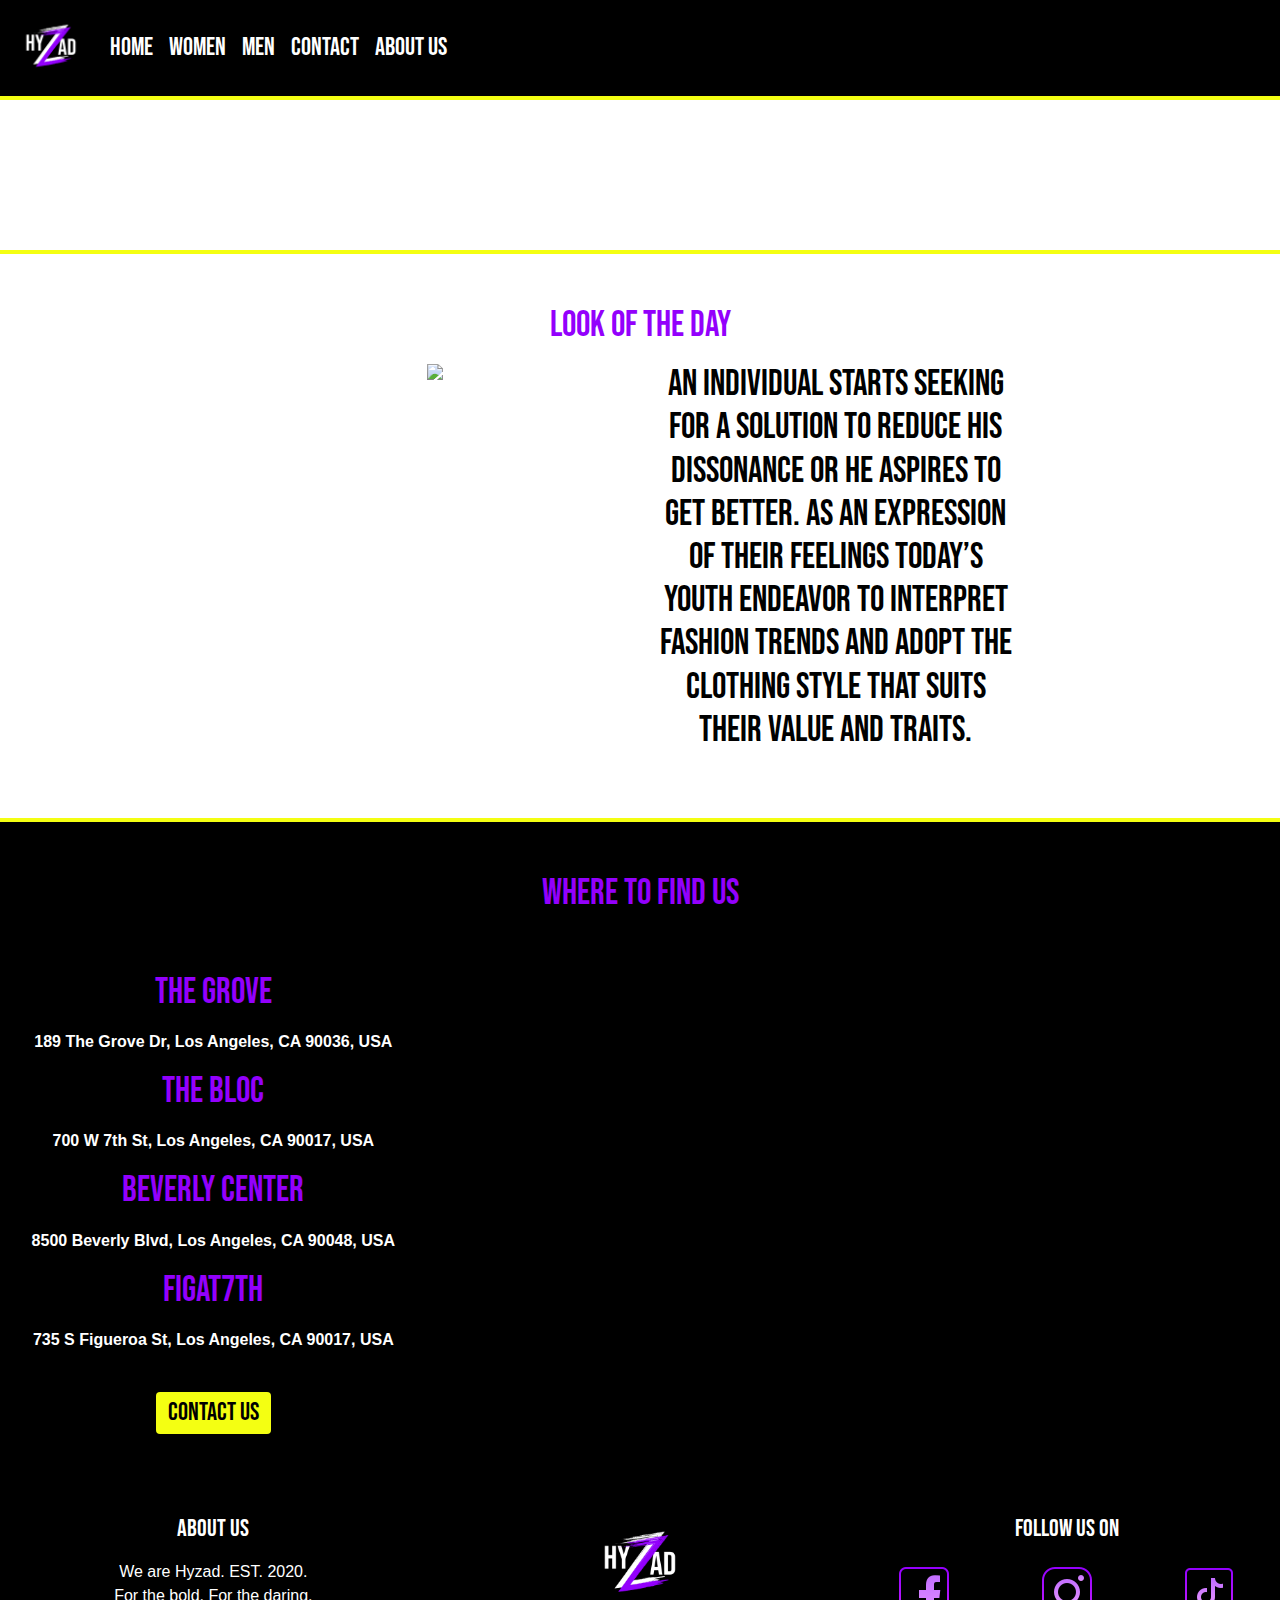
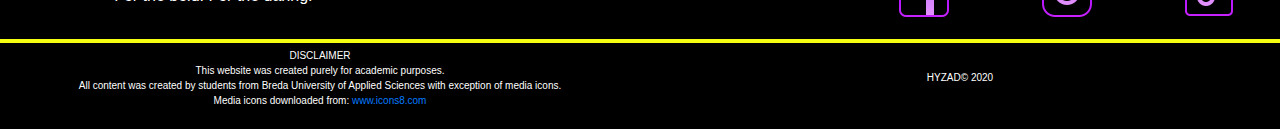
==== index.html @ 95bbb591 "[EDIT] Adjusted name of css file" ====
<!doctype html>
<html lang="en">

<head>
	    <!-- Required meta tags -->
    <meta charset="utf-8">
    <meta name="viewport" content="width=device-width, initial-scale=1, shrink-to-fit=no">

    <link rel="icon" type="image/png" href="images/icon_nav_tab.png">

    <!-- Bootstrap CSS -->
    <link rel="stylesheet" href="css/bootstrap.min.css">

	<!-- CSS Styles Link -->
    <link rel="stylesheet" type="text/css" href="css/styles.css"> <!-- underneath the bootstrap always!! -->

    <!-- Google fonts Link -->
	<link href="https://fonts.googleapis.com/css?family=Bebas+Neue|Sen&display=swap" rel="stylesheet"> 

    <title>Hyzad</title>
</head>


<body>
	
<!--------------- NAVIGATIONAL BAR ------------------------>
	
<header>
	<nav class="navbar navbar-expand-lg" style="color:white">
		<a class="navbar-brand" href="index.html"><img src="images/logo.png" width="70" height="70" alt="logo"></a>

	<button class="navbar-toggler custom-toggler" type="button" data-toggle="collapse" data-target="#navbarNavDropdown" aria-controls="navbarNavDropdown" aria-expanded="false" aria-label="Toggle navigation">
	<span class="navbar-toggler-icon"></span>
	</button>

	<div class="collapse navbar-collapse" id="navbarNavDropdown">
		<ul class="navbar-nav">
		<li class="nav-item active">
			<a class="nav-link" href="index.html">Home<span class="sr-only">(current)</span></a>
		</li>

	<li class="nav-item">
		<a class="nav-link" href="pages/women.html">Women</a>
	</li>
			
	<li class="nav-item">
		<a class="nav-link" href="pages/men.html">Men</a>
	</li>

	<li class="nav-item">
		<a class="nav-link" href="pages/contact.html">Contact</a>
	</li>

	<li class="nav-item">
		<a class="nav-link" href="pages/aboutus.html">About Us</a>
	</li>

		</ul>
		</div>
	</nav>
</header>


<main>
	
<!----------------------- VIDEO SECTION -------------------->
			 <article id="main-top">
			 	<div class="container-fluid" id="bg_img">
			 		<div class="row">
			 		
			 		<video class="video-fluid z-depht-1 embed-responsive" autoplay loop muted src="video/hyzad_bannervid_v1.mp4" type="video/mp4"></video>
			 		</div>

			 	</div>
			 </article>
	
<!-------------------------LOOK OF THE DAY SECTION -------------------->
	<article id="main-middle">		
			<div class="container-fluid" id="look-of-day">
				<div class="row">
					<div class="col-12" align="middle">
						<h1>LOOK OF THE DAY</h1>

						<div class="row">
							<div class="col-12 col-md-3"> 
							</div>

							<div class="col-12 col-md-3"> 
								<img src="images/lookoftheday.jpg" style="height: 600px" alt="lookoftheday">
							</div>

							<div class="col-12 col-sm-12 col-md-4" id="lookofday-txt">
								<h1 style= "color: black;">An individual starts seeking for a solution to reduce his dissonance or he aspires to get better. As an expression of their feelings today’s youth endeavor to interpret fashion trends and adopt the clothing style that suits their value and traits. 
 								</h1>
							</div>
							<div class="col-12 col-md-2"> 
							</div>

						</div>
					</div>
				</div>
					
			</div>
	</article>
	
<!------------------------------ CONTACT SECTION ------------------>
	<article id="main_bottom">

		<div class="container-fluid" id="contact-hm">
			<div class="row test-class">

				<div class="col-12" align="center"> <h1>WHERE TO FIND US</h1>
				</div>

<!-- new contact section-->
				<div class="col-12 col-md-4">
				<p width="100%">&nbsp; </p>
				<strong id="docs-internal-guid-fdeea2c6-7fff-1b85-9b11-99cfaadaf85a">
				<h1 dir="ltr">The Grove</h1>
				<p class="text-center" dir="ltr">189 The Grove Dr, Los Angeles, CA 90036, USA</p>
					
				<h1 dir="ltr">THE BLOC</h1>	
				<p class="text-center" dir="ltr">700 W 7th St, Los Angeles, CA 90017, USA</p>
					
				<h1 dir="ltr">Beverly Center</h1>	
				<p class="text-center" dir="ltr">8500 Beverly Blvd, Los Angeles, CA 90048, USA</p>
					
				<h1 dir="ltr">FIGat7th</h1>	
				<p class="text-center" dir="ltr">735 S Figueroa St, Los Angeles, CA 90017, USA</p>
							
				</strong><br>
				

			 <!-- button box -->
			 				<div class="btn-contact">
								<a href="pages/contact.html">
								<button type="button" class="btn btn-outline-warning" href="pages/contact.html">CONTACT US
								</button></a>
							</div>
				</div>
				
				<div class="col-12 col-md-8" id="map-hm">
					<div class="map-responsive">
						<iframe src="https://www.google.com/maps/embed?pb=!1m18!1m12!1m3!1d3304.8940785322807!2d-118.36032198487808!3d34.07222942412434!2m3!1f0!2f0!3f0!3m2!1i1024!2i768!4f13.1!3m3!1m2!1s0x80c2b92fc2d303c3%3A0xc3906f8fff88db6e!2sThe%20Grove!5e0!3m2!1sen!2snl!4v1587583696768!5m2!1sen!2snl" width="600" height="450" frameborder="0" style="border:0;" allowfullscreen="" aria-hidden="false" tabindex="0"></iframe>
					</div>
				</div>

				</div>

			</div>

	</article>						
		
</main>
	
<!--------------------FOOTER SECTION----------------------->

<footer>
	<section class="container-fluid main-footer">
		<div class="row upper-footer">
			<div class="col-6 col-md-4"><h3>About Us</h3>
				<p>We are Hyzad. EST. 2020.<br>For the bold. For the daring.</p>
			</div>
			<div class="col-6 col-md-4" id="logo-footer">
				<img src="images/logo.png" alt="Hyzad Logo" class="footer-logo-img">
			</div>
			<div class="col-12 col-md-4"><h3>FOLLOW US ON</h3>
				<div class="row icon-area">
					<div class="col-4 icon-boxes">
						<a href="https://www.facebook.com/Hyzad-104455661183521/"><img src="images/icon_facebook.png" alt="facebook"></a>
					</div>
					<div class="col-4 icon-boxes">
						<a href="https://www.instagram.com/hyzad_official/"><img src="images/icon_instagram.png" alt="instagram"></a>
					</div>
					<div class="col-4 icon-boxes">
						<a href="https://vm.tiktok.com/7Jq7ed/"> <img src="images/icon_tick_tock.png" alt="tiktok"></a>
					</div>
				</div>
			</div>
		</div>
		<div class="row lower-footer">
			<div class="col-12 col-md-6"> DISCLAIMER 
				<p>This website was created purely for academic purposes.<br>All content was created by students from Breda University of Applied Sciences with exception of media icons.<br>Media icons downloaded from: <a href="https://icons8.com/">www.icons8.com</a></p>
			</div>
			<div class="col-12 col-md-6 copyright-box">
				<p>HYZAD&copy 2020</p>
			</div>
		</div>
	</section>


</footer>

<!------------------------- CONTENT ENDS HERE ----------------------->
	
	<!-- Optional JavaScript -->
    <!-- jQuery first, (Popper.js is included in the Bootstrap js), then Bootstrap JS -->
    <script src="js/jquery-3.4.1.slim.min.js"></script>
    
    <script src="js/bootstrap.bundle.min.js"></script>
	</body>


	<!-- Steven Hendrikse -->

	<!-- Niels Främke -->

	<!--Valentijn van den Heuvel -->

	<!-- Daria Ermolenko -->

	<!-- CODE ENDS HERE -->

	</html>
---- css/styles.css ----
/*headers by Daria*/
h1,
h2,
h3,
h4,
h5,
h6 {
	font-family: 'Bebas Neue', cursive;
	font-weight: 500;
	line-height: 1.2;
	margin: 0 0 16px;
}

h1 {
	font-size: 36px;
	color:#9300FC;
	text-align: center;
}

h2 {
	font-size: 30px;
}

h3 {
	font-size: 24px;
}

h4 {
	font-size: 20px;
}

h5 {
	font-size: 18px;
}

h6 {
	font-size: 16px;
}
* {
	margin: 0;
	padding: 0;
}

header {
	padding: 0 0;
	border-bottom: solid 4px #F4FF12;
}
/*HEADER*/
.navbar {
background-color: black;
font-family: 'Bebas Neue', cursive;
font-size:25px;

}
/* list items in navbar need to have li a properties to change color, dont delete!*/
.navbar li a{
	color:white;}
.navbar li a:hover {
	color:#F4FF12;}


/*custom toggler*/
 
.custom-toggler.navbar-toggler { 
            border-color: rgb(147, 0, 252); 
            border-width: 2px;
        } 

        /* Setting the stroke to yellow using rgb values (244, 255, 18) */ 
          
.custom-toggler .navbar-toggler-icon { 
            background-image: url( 
"data:image/svg+xml;charset=utf8,%3Csvg viewBox='0 0 32 32' xmlns='http://www.w3.org/2000/svg'%3E%3Cpath stroke='rgba(244, 255, 18, 0.8)' stroke-width='3' stroke-linecap='round' stroke-miterlimit='10' d='M4 8h24M4 16h24M4 24h24'/%3E%3C/svg%3E"); 
        } 



/* HOMEPAGE */

main { /* USED FOR ALL MAIN SECTIONS */
	max-height: auto;
	color: white;
	border-bottom: solid 50px #000000;
	padding-bottom: 0px;

}

/*margins are set separetely for each id*/
#main-top {
margin-top:0px;
padding-top: 0px;
margin-bottom: 50px;

}

#main-middle{

	margin-top:50px;
	padding-bottom: 50px;
	border-bottom: solid 4px #F4FF12;
	align-content:center;
	align-self: center;

}


video {border-bottom: solid 4px #F4FF12;
margin-bottom:0px;
margin-top:0px;}

/* LOOK OF THE DAY SECTION.*/


#lookofday-txt {
	text-align: center;
	align-self: center;
	padding-right: 50px;
	
}
#main-middle .img-fluid{
overflow:hidden;
}


#contact-hm .row { /* background of the contact section. */
	height: auto;
	color: white;
	background-color: black;
	border-top: solid 50px #000000;

}
/*button*/
.btn-contact{text-align:center;}
.btn{
	background-color: #F4FF12;
	border:none;
	color:black;
	font-family: 'Bebas Neue', cursive;
	font-weight: 500;
	line-height: 1.2;
	margin: 0 0 16px;
	font-size:25px;
}
.btn:active{
	background-color: #F4FF12;
	border:none;
	color:black;
}
.btn:hover{
	color:white;
	background-color:#9300FC;
	border:none;
}
.btn:focus{
	background-color:#F4FF12;
	color:black;
	border:none;
}

/* MAIN FOOTER */
footer{
	background-color: black;
}
.main-footer {
	text-align: center;
	color: white;
}

#logo-footer .footer-logo-img {
	height: 100px;
	width: 100px;
}

/* this row contains about info, logo and contact icons */

footer .upper-footer {
	border-top: solid 4px #F4FF12
	font-size: 15px;
	border-top: solid px #000000;
	padding-bottom: 15px;
	padding-top:15px;
}

/*this row contains disclaimer and copyright items */

footer .lower-footer {
	
	text-align: justify-center;
	font-size: 10px;
	padding-bottom: 5px;
	padding-top: 5px;
	border-top: solid 4px #F4FF12;
	
}

.lower-footer .copyright-box {
	align-self: center;	
}

/* WOMANWEAR BACKGROUND */

#gallery-women {
	background-image: 
	background-size: contain;
	background-repeat: no-repeat;
	background-position: right;
	background-attachment: fixed;
	background-color: #0E0116;
	padding-bottom: 50px;
	padding-top:50px;
}
/* MEANWEAR BACKGROUND */

#gallery-men {
	background-image: 
	background-size: contain;
	background-repeat: no-repeat;
	background-position: left;
	background-attachment: fixed;
	background-color: #0E0116;
	padding-bottom: 50px;
	padding-top:50px;

}

/* ROW CONTAINING THE GALLERY PICTURES IN WOMEN AND MENWEAR - USED NOW FOR TEXT COLOR AND ALIGN */

.gallery-row {
	color: black;
	text-align: center;
	margin-left: 150px;
	margin-right: 150px;
	
}

/*THE GALLERY PICTURES THEMSELVES AT WOMEN AND MENWEAR. Valentijn added .img fluid selector*/

.gallery-items {
	padding: 15px;
	display: flex;
	flex-wrap: wrap;
	justify-content: center;

}

.general-content {
	color: black;
	text-align: center;
	align-content: center;
	
}

.img-fluid {
max-width: 100%; 
height: auto; 
} 

/* GOOGLE MAPS EMBED */

.map-responsive{
    overflow:hidden;
    padding-bottom:56.25%;
    position:relative;
    height: 0;
}
.map-responsive iframe{
    left:0;
    top:0;
    height:100%;
    width:100%;
    position: absolute;
}

/*CONTACT PAGE SECTION*/

#contact-top {
	background-color: black;
	border-bottom: solid 50px #000000;
	border-top: solid 50px #000000;
}
#contact-bottom{
	margin-bottom:50px;
	margin-top:50px;
	align-items: center;
	padding-bottom: 30px;
}

#contact-bottom {
	padding-top: 20px;
	align-items: center;
	padding-bottom: 20px;
}

.contact-titles {
	background-color: black;
	color: white;
}

#icons-big-box {
	align-content: left;
}

#icons-big-box h1 {
	text-align: center;
	align-items: center;
	align-self: center;
	align-content: center;
}


/*ABOUT US PAGE SECTION*/


#ourvision .row {
	background-image: url(../images/david_blackwall.jpg);
	background-size: cover;
	background-position: center;
	background-attachment: fixed;
	height: 800px;
	padding-top: 80px;
}

#ourvision_txt h3 {

	text-align: center;
}

#values-row{
	margin-bottom:50px;
	margin-top:20px;
}

#justification-section{
	
	border-top: solid 50px #000000;
}

.values_row .v-box {
	text-align: center;
}

.card-img {
	max-height: 500px;
	width: auto;

}

#justification-section .row {
 /* changed height to auto otherwise carousel has fitting issues */
	background-color: black;
	height: auto;
	align-content: center;
	text-align: center;
	justify-content: center;

}

#justification-carousel {
	align-self: center;
}

/* THIS SECTION IS our values text overflow*/

.value-card {
  position: relative;
  align-content: center;
  width: 100%;
}

.overlay {
  position: absolute;
  bottom: 100%;
  left: 0;
  right: 0;
  background-color: #F4FF12;
  overflow: hidden;
  width: 100%;
  height:0;
  transition: .5s ease;
}

.value-card:hover .overlay {
  bottom: 0;
  height: 100%;
}

.card-title {
  color: #9300FC;
  font-size: 20px;
  position: absolute;
  top: 50%;
  left: 50%;
  -webkit-transform: translate(-50%, -50%);
  -ms-transform: translate(-50%, -50%);
  transform: translate(-50%, -50%);
  text-align: center;
}

/*THE CODE ABOVE IS the text overlay*/
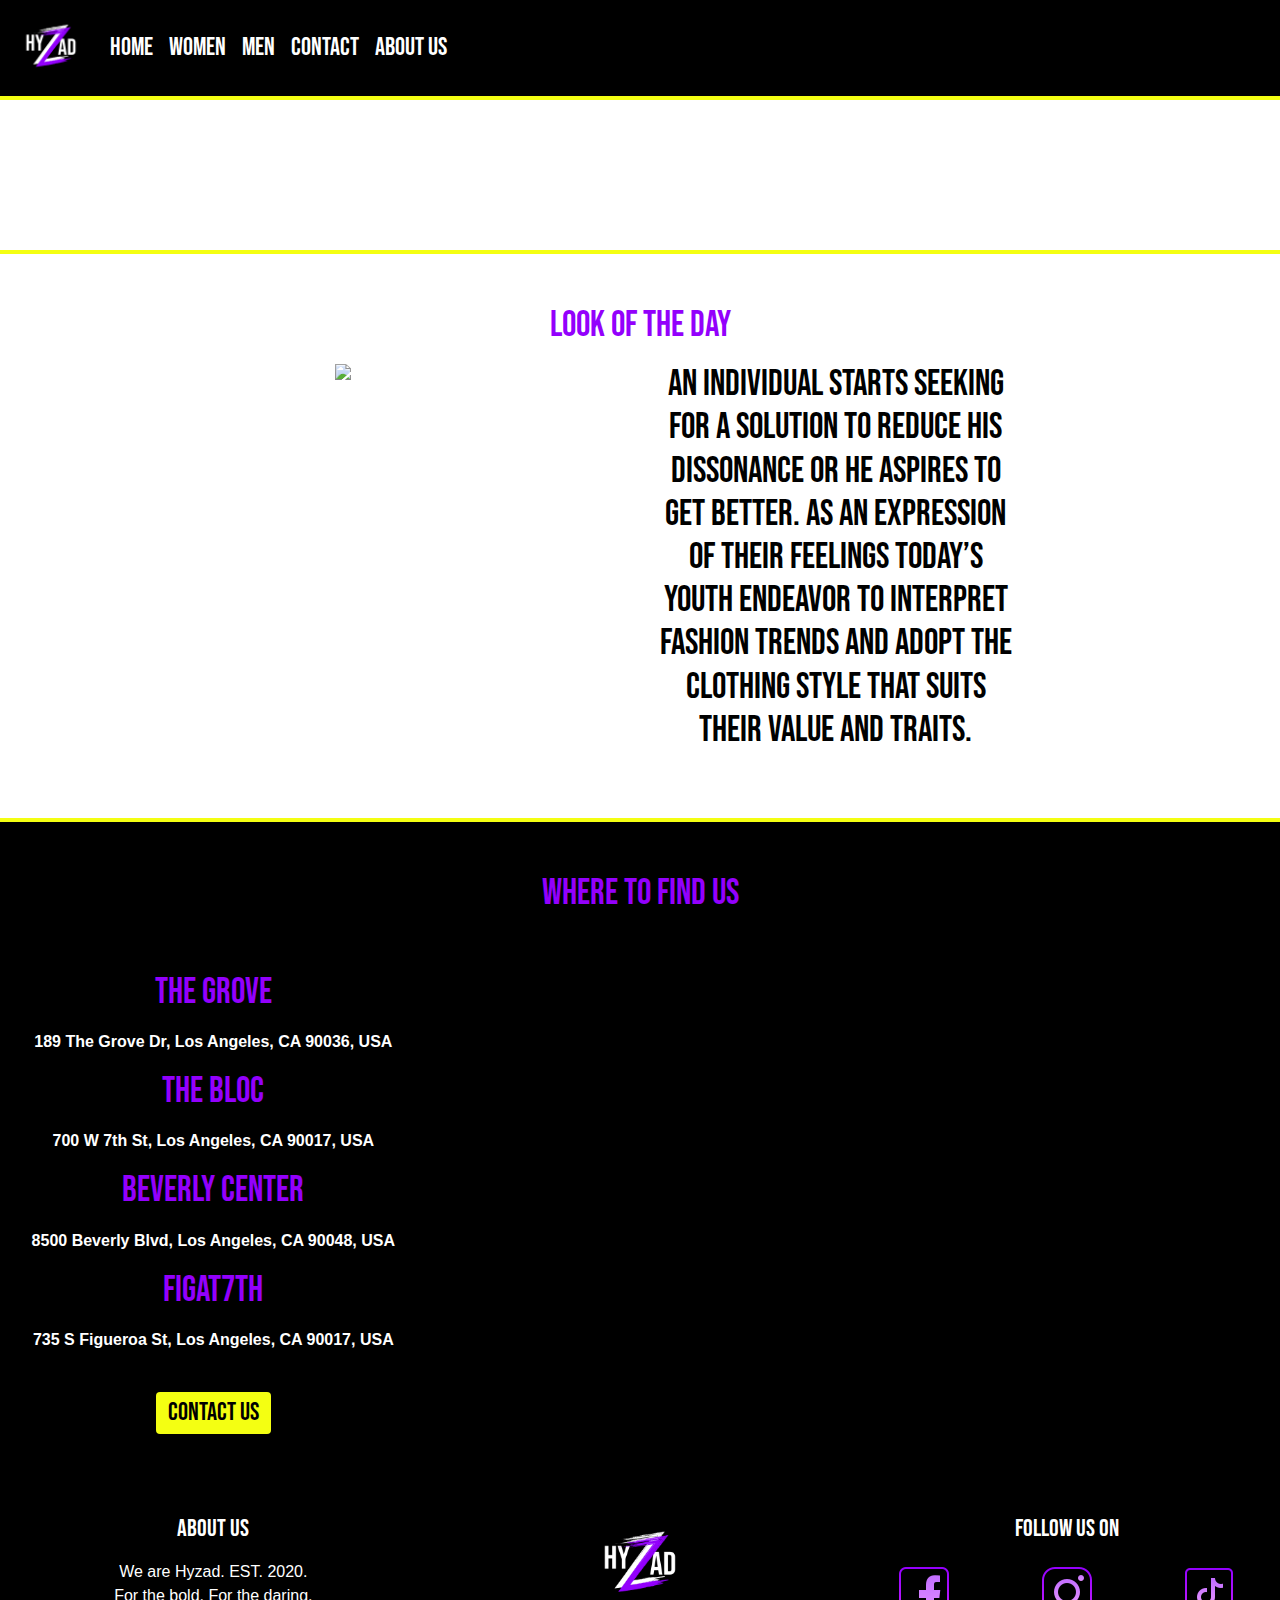
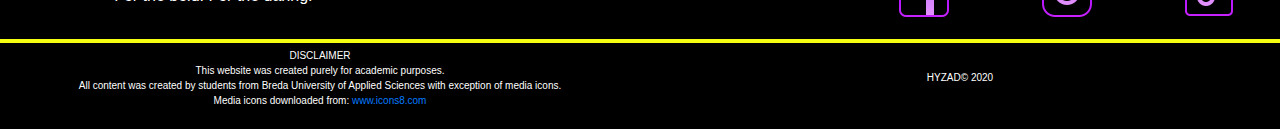
==== commit 116c54ed: "Update index.html" ====
--- a/index.html
+++ b/index.html
@@ -23,7 +23,7 @@
 
 <body>
 	
-<!--------------- NAVIGATIONAL BAR ------------------------>
+<!-- NAVIGATIONAL BAR -->
 	
 <header>
 	<nav class="navbar navbar-expand-lg" style="color:white">
@@ -63,22 +63,22 @@
 
 <main>
 	
-<!----------------------- VIDEO SECTION -------------------->
+<!-- VIDEO SECTION -->
 			 <article id="main-top">
 			 	<div class="container-fluid" id="bg_img">
 			 		<div class="row">
 			 		
-			 		<video class="video-fluid z-depht-1 embed-responsive" autoplay loop muted src="video/hyzad_bannervid_v1.mp4" type="video/mp4"></video>
+			 		<video class="video-fluid z-depht-1 embed-responsive" autoplay loop muted src="videos/video.mp4" type="mp4"></video>
 			 		</div>
 
 			 	</div>
 			 </article>
 	
-<!-------------------------LOOK OF THE DAY SECTION -------------------->
+<!--LOOK OF THE DAY SECTION -->
 	<article id="main-middle">		
 			<div class="container-fluid" id="look-of-day">
 				<div class="row">
-					<div class="col-12" align="middle">
+					<div class="col-12">
 						<h1>LOOK OF THE DAY</h1>
 
 						<div class="row">
@@ -103,18 +103,18 @@
 			</div>
 	</article>
 	
-<!------------------------------ CONTACT SECTION ------------------>
+<!-- CONTACT SECTION -->
 	<article id="main_bottom">
 
 		<div class="container-fluid" id="contact-hm">
 			<div class="row test-class">
 
-				<div class="col-12" align="center"> <h1>WHERE TO FIND US</h1>
+				<div class="col-12"> <h1>WHERE TO FIND US</h1>
 				</div>
 
 <!-- new contact section-->
 				<div class="col-12 col-md-4">
-				<p width="100%">&nbsp; </p>
+				<p>&nbsp; </p>
 				<strong id="docs-internal-guid-fdeea2c6-7fff-1b85-9b11-99cfaadaf85a">
 				<h1 dir="ltr">The Grove</h1>
 				<p class="text-center" dir="ltr">189 The Grove Dr, Los Angeles, CA 90036, USA</p>
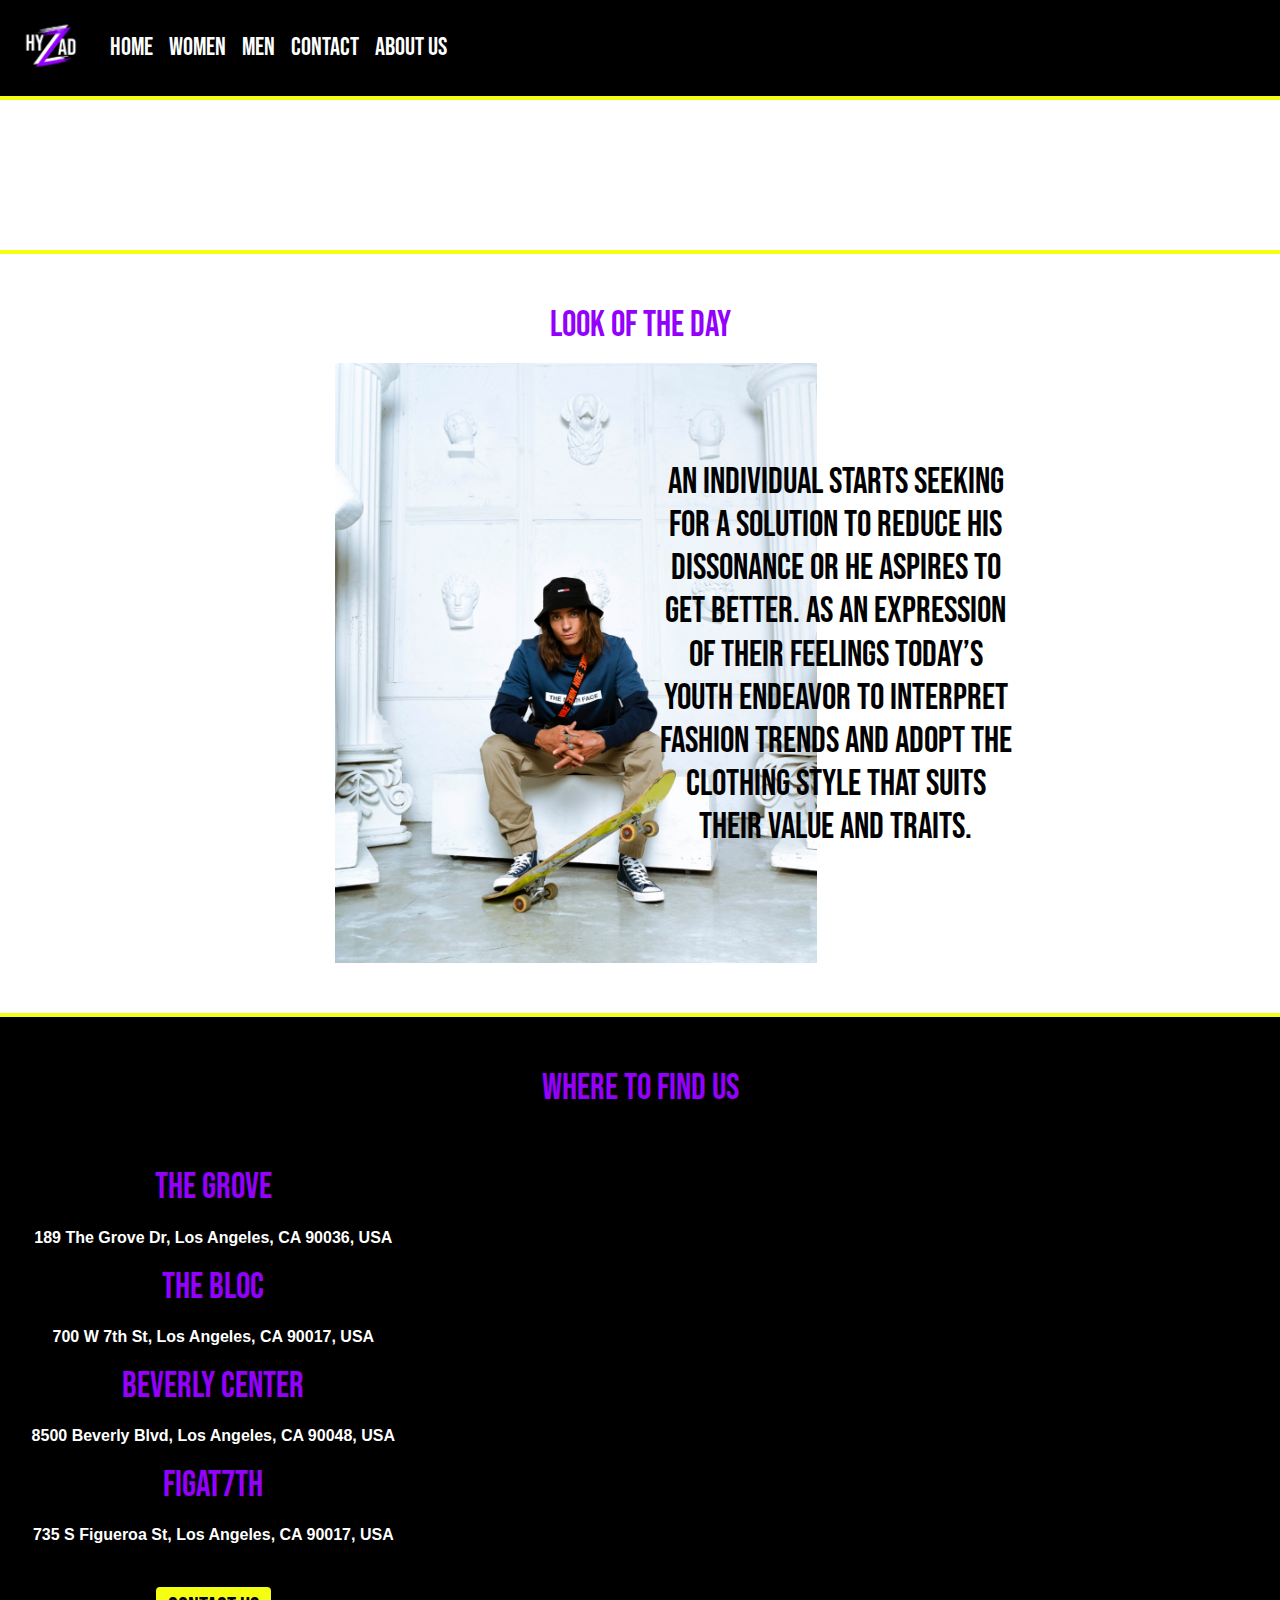
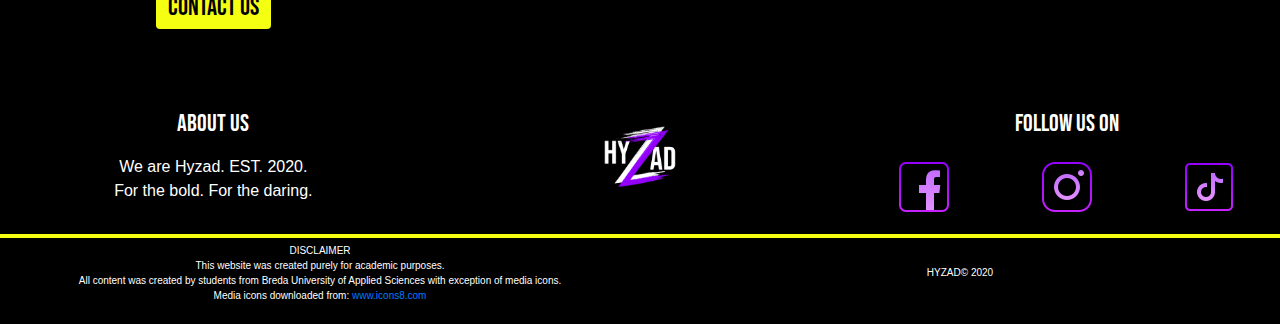
==== commit cc6e28e0: "fixed look of day" ====
--- a/index.html
+++ b/index.html
@@ -68,7 +68,7 @@
 			 	<div class="container-fluid" id="bg_img">
 			 		<div class="row">
 			 		
-			 		<video class="video-fluid z-depht-1 embed-responsive" autoplay loop muted src="videos/video.mp4" type="mp4"></video>
+			 		<video class="video-fluid z-depht-1 embed-responsive" autoplay loop muted src="videos/video.mp4"></video>
 			 		</div>
 
 			 	</div>
@@ -86,7 +86,7 @@
 							</div>
 
 							<div class="col-12 col-md-3"> 
-								<img src="images/lookoftheday.jpg" style="height: 600px" alt="lookoftheday">
+								<img src="images/look_of_day.jpg" style="height: 600px" alt="lookoftheday">
 							</div>
 
 							<div class="col-12 col-sm-12 col-md-4" id="lookofday-txt">
@@ -153,7 +153,7 @@
 		
 </main>
 	
-<!--------------------FOOTER SECTION----------------------->
+<!--FOOTER SECTION-->
 
 <footer>
 	<section class="container-fluid main-footer">
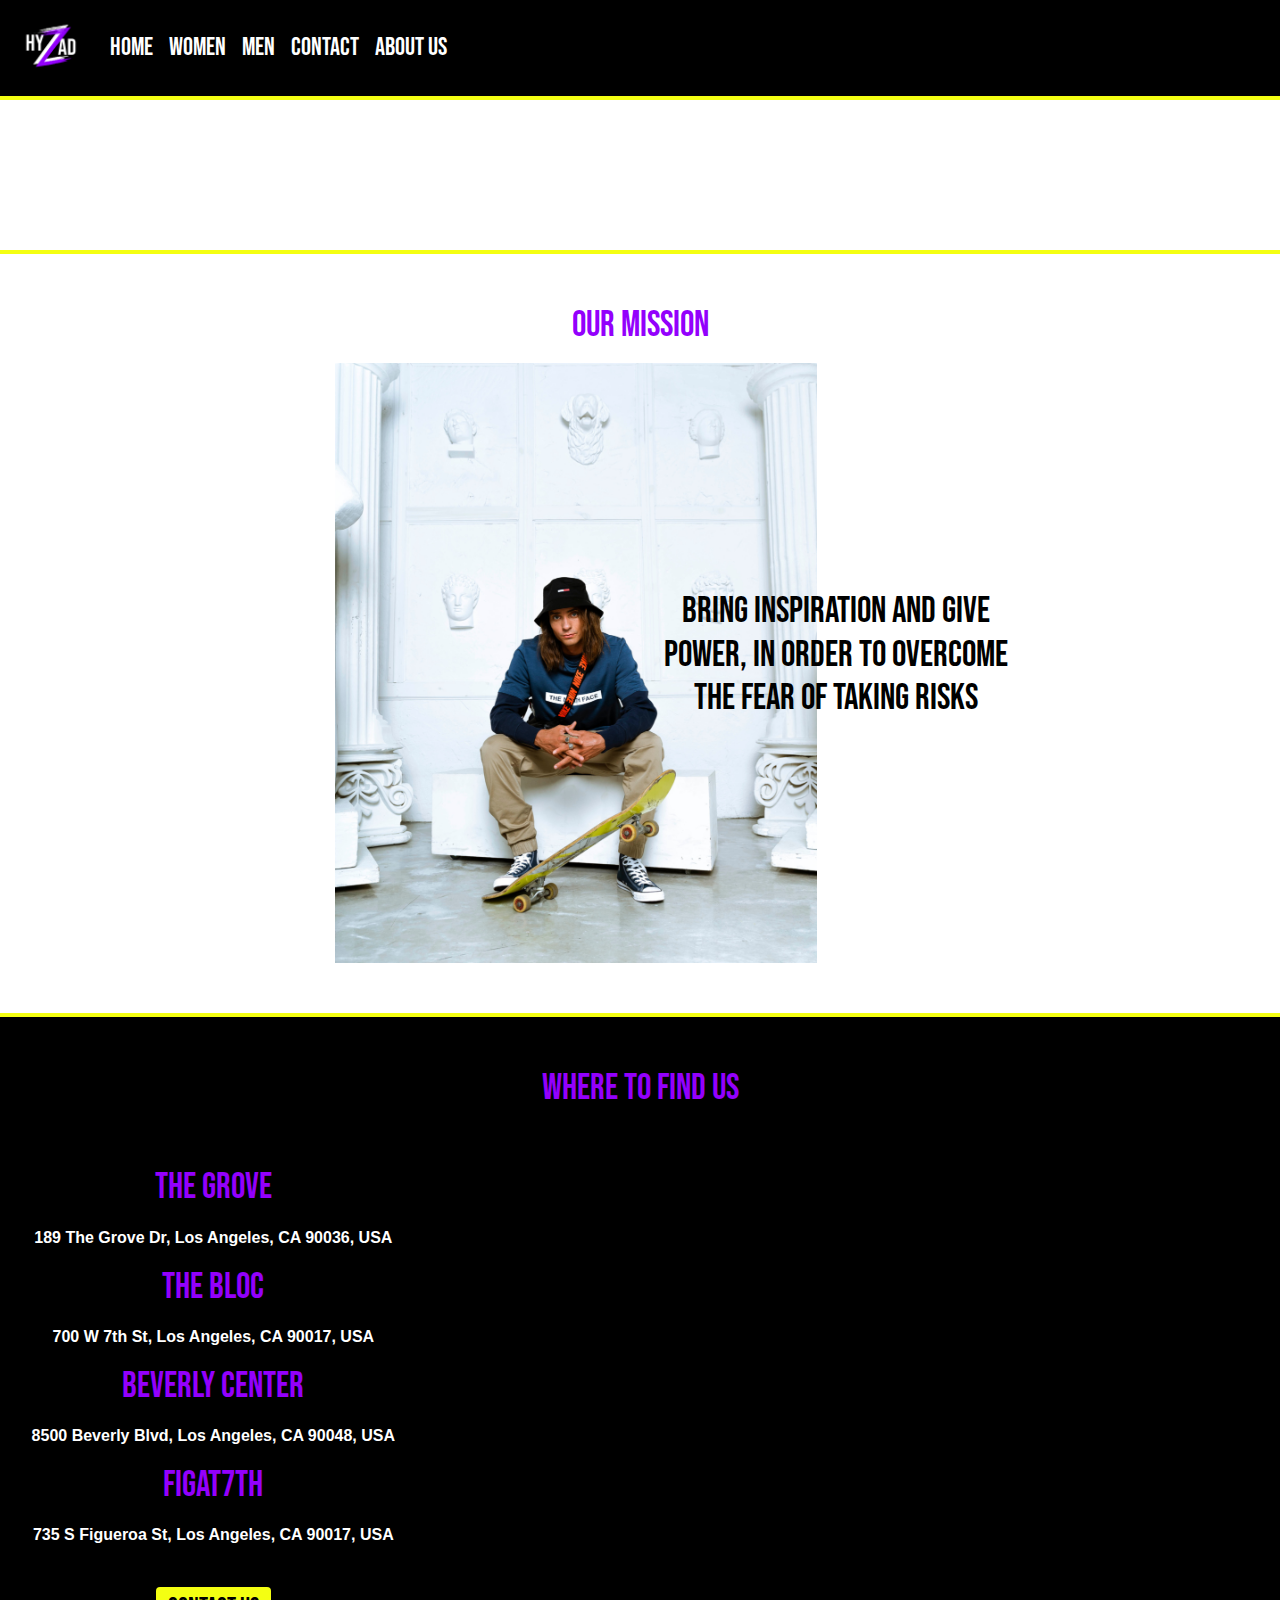
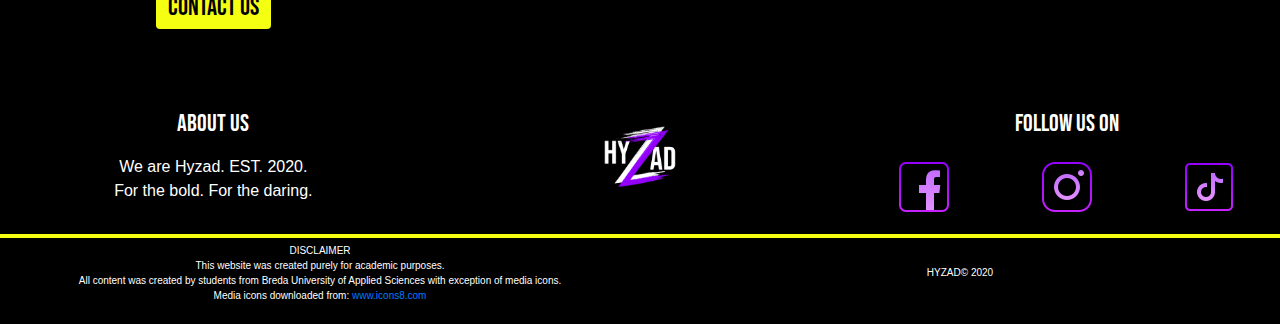
==== commit a449ec6f: "changed our mission section html" ====
--- a/index.html
+++ b/index.html
@@ -79,7 +79,7 @@
 			<div class="container-fluid" id="look-of-day">
 				<div class="row">
 					<div class="col-12">
-						<h1>LOOK OF THE DAY</h1>
+						<h1>our mission</h1>
 
 						<div class="row">
 							<div class="col-12 col-md-3"> 
@@ -90,7 +90,7 @@
 							</div>
 
 							<div class="col-12 col-sm-12 col-md-4" id="lookofday-txt">
-								<h1 style= "color: black;">An individual starts seeking for a solution to reduce his dissonance or he aspires to get better. As an expression of their feelings today’s youth endeavor to interpret fashion trends and adopt the clothing style that suits their value and traits. 
+								<h1 style= "color: black;">Bring inspiration and give power, in order to overcome the fear of taking risks
  								</h1>
 							</div>
 							<div class="col-12 col-md-2"> 
